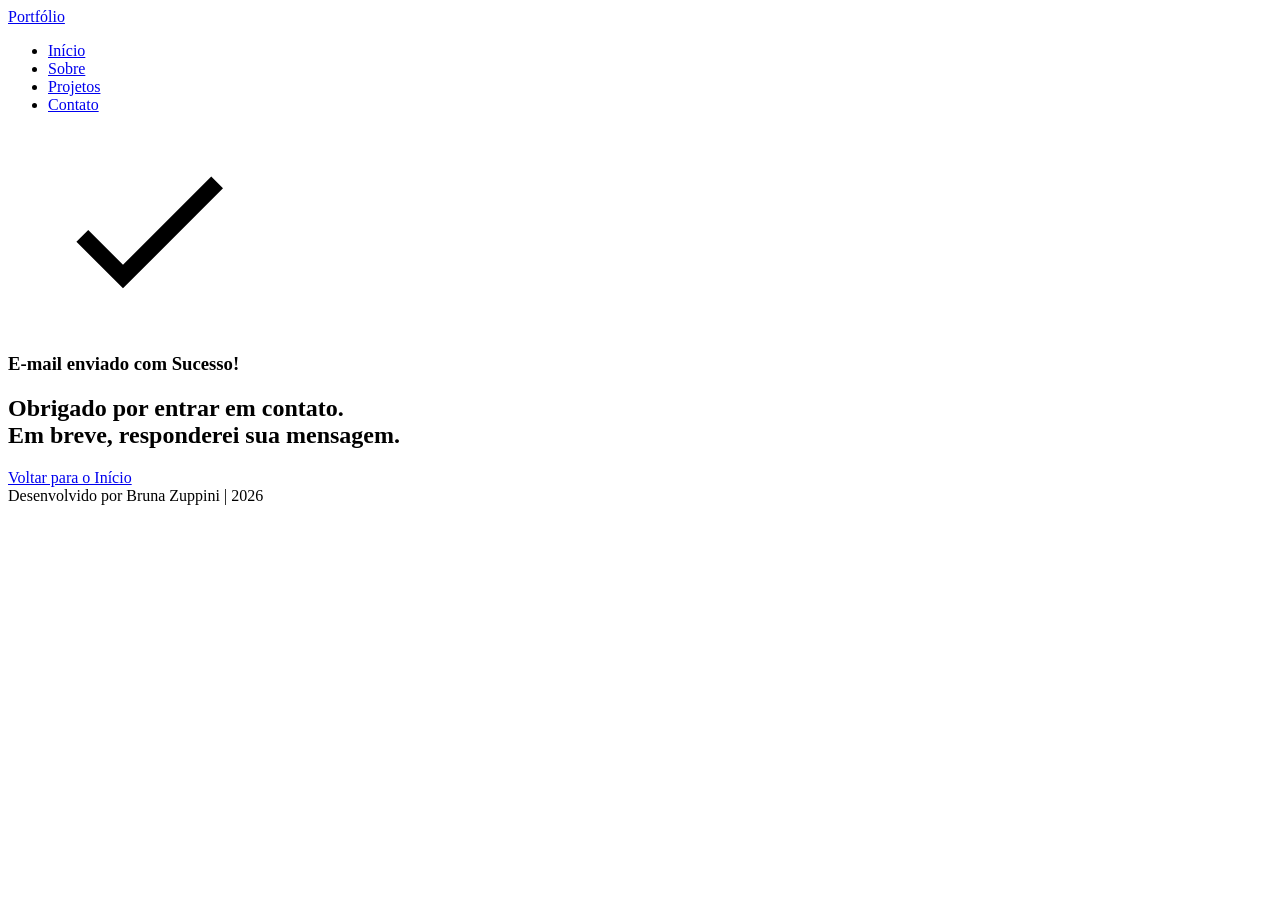
==== sucess.html @ a319c4b3 "portifolio programado em html" ====
<!DOCTYPE html>
<html lang="pt-br">

<head>

    <meta charset="UTF-8">

    <meta name="viewport" content="width=device-width, initial-scale=1.0">

    <meta name="author" content="Bruna Zuppini">
    <meta name="description"
        content="Portfólio da Bruna Zuppini, desenvolvedora Full Stack especializada em criar experiências digitais incríveis. Conheça meus projetos e entre em contato.">
    <meta name="robots" content="index, follow">

    <link rel="icon" type="image/svg+xml" href="./assets/img/favicon.svg">

    <title>Portfólio Bruna Zuppini</title>

</head>

<body>

    <!-- Cabeçalho da Página (header) -->
    <header>
        <div class="menu-content">
            <a href="index.html" id="titulo">Portfólio</a>

            <nav>
                <ul class="menu-list">
                    <li><a href="index.html#hero">Início</a></li>
                    <li><a href="index.html#about">Sobre</a></li>
                    <li><a href="index.html#projects">Projetos</a></li>
                    <li><a href="index.html#contact">Contato</a></li>
                </ul>
            </nav>
        </div>
    </header>

    <!-- Seção Principal da Página (main) -->
    <main>

        <!-- Mensagem de sucesso -->
         <section class="sucess-container">
            <article class="sucess-content">
                
                <figure class="sucess-icon">
                    <img src="assets/img/success.svg" alt="Ilustração de Sucesso" class="float-animation" width="200">
                </figure>

                <h1>E-mail enviado com Sucesso!</h1>
                <h2>Obrigado por entrar em contato. <br> Em breve, responderei sua mensagem.</h2>

                <a class="botao" href="index.html">Voltar para o Início</a>
                
            </article>
         </section>
    </main>

    <!-- Rodapé da Página (footer) -->
    <footer>

        Desenvolvido por Bruna Zuppini | 2026
        
    </footer>

</body>

</html>
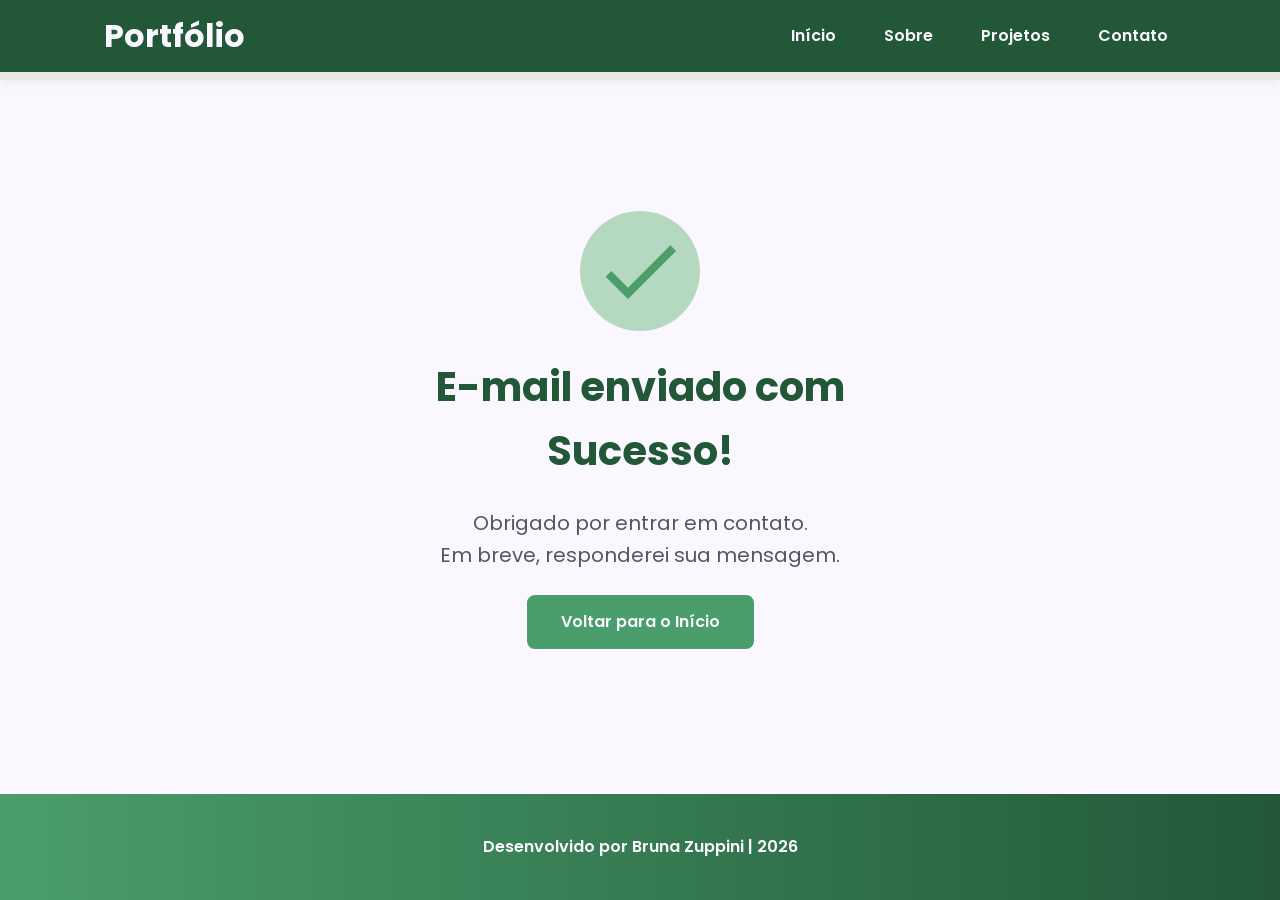
==== commit 6461dc5f: "css aplicado!" ====
--- a/sucess.html
+++ b/sucess.html
@@ -3,6 +3,14 @@
 
 <head>
 
+   <!-- Fontes do Google -->
+    <link rel="preconnect" href="https://fonts.googleapis.com">
+    <link rel="preconnect" href="https://fonts.gstatic.com" crossorigin>
+
+    <!-- Fonte do Google - Poppins -->
+    <link href="https://fonts.googleapis.com/css2?family=Poppins&display=swap" rel="stylesheet">
+    <link href="https://fonts.googleapis.com/css2?family=Quicksand:wght@300..700&display=swap" rel="stylesheet">
+    
     <meta charset="UTF-8">
 
     <meta name="viewport" content="width=device-width, initial-scale=1.0">
@@ -14,7 +22,12 @@
 
     <link rel="icon" type="image/svg+xml" href="./assets/img/favicon.svg">
 
+    <!-- Link para a Folha de Estilo da Página - CSS -->
+    <link rel="stylesheet" href="./assets/css/style.css">
+
     <title>Portfólio Bruna Zuppini</title>
+
+    
 
 </head>
 
--- a/assets/css/style.css
+++ b/assets/css/style.css
@@ -0,0 +1,1017 @@
+* {
+    margin: 0;
+    padding: 0;
+    box-sizing: border-box;
+    font-family: 'Poppins', sans-serif;
+    font-weight: 400;
+    text-decoration: none;
+    outline: none;
+}
+
+:root {
+    /* Paleta de cores - Verde Bandeira */
+    --green-50: #cfe8d5;
+    --green-100: #b4d9c0;
+    --green-200: #98caaa;
+    --green-300: #7dbc95;
+    --green-400: #63ad80;
+    --green-500: #4a9e6c;
+    --green-600: #3d875b;
+    --green-700: #2f6f49;
+    --green-800: #225838;
+    --green-900: #153f28;
+
+    /* Paleta de cores - Neutras */
+    --gray-200: #e8e8e8;
+    --gray-400: #505861;
+    --black: #171717;
+    --white: #faf7ff;
+
+    /* Paleta de cores - Estado */
+
+    --error: #e63946;
+
+    /* Sombras */
+    --shadow-sm: 0 0.25rem 0.5rem rgba(0, 0, 0, 0.05);
+    --shadow-md: 0 0.25rem 0.75rem rgba(107, 54, 200, 0.3);
+    --shadow-1g: 0 0.5rem 1.5rem rgba(107, 54, 200, 0.2);
+
+    /* Espaçamento */
+    --spacing-xs: 0.5rem;
+    --spacing-sm: 1rem;
+    --spacing-md: 1.5rem;
+    --spacing-lg: 2rem;
+    --spacing-xl: 3rem;
+    --spacing-2xl: 4rem;
+    
+    /* Tamanhos de fonte */
+    --text-sm: 0.75rem;
+    --text-base: 1rem;
+    --text-lg: 1.25rem;
+    --text-xl: 1.5rem;
+    --text-2xl: 2rem;
+    --text-3xl: 2.5rem;
+
+    /* Border Radius */
+    --radius-sm: 0.25rem;
+    --radius-md: 0.5rem;
+    --radius-lg: 1rem;
+    --radius-xl: 2rem;
+    --radius-full: 50%;
+
+    /* Animação Padrão */
+    --transition-default: all 0.3s ease;
+}
+
+html {
+    scroll-behavior: smooth;
+}
+
+body {
+    display: flex;
+    flex-direction: column;
+    min-height: 100vh;
+    background-color: var(--white);
+    line-height: 1.6;
+    color: var(--black);
+}
+
+main {
+    flex: 1;
+}
+
+.section-container {
+    max-width: 70rem;
+    margin: 0 auto;
+    padding: var(--spacing-xl) var(--spacing-md);
+    scroll-margin-top: 6rem;
+}
+
+.buttons-container {
+    display: flex;
+    gap: var(--spacing-sm);
+}
+
+.botao,
+.botao-outline {
+    display: inline-block;
+    padding: 0.75rem 2rem;
+    border: 0.15rem solid transparent;
+    border-radius: var(--radius-md);
+    font-size: var(--text-base);
+    font-weight: 600;
+    text-align: center;
+    cursor: pointer;
+    transition: var(--transition-default);
+}
+
+/* Botão Primário */
+
+.botao {
+    border-color: var(--green-500);
+    background-color: var(--green-500);
+    color: var(--white);
+}
+
+.botao:hover {
+    border-color: var(--green-800);
+    background-color: var(--green-800);
+    box-shadow: var(--shadow-md);
+    transform: translateY(-0.25rem);
+}
+
+/* Botão Secundário */
+
+.botao-outline{
+    border-color: var(--green-500);
+    background-color: transparent;
+    color: var(--green-500);
+}
+
+.botao-outline:hover {
+    border-color: var(--green-500);
+    background-color: var(--green-500);
+    color: var(--white);
+    transform: translateY(-0.25rem);
+}
+
+/* Modificadores para tamanhos de botão */
+
+.botao.botao-sm,
+.botao-outline.botao-sm {
+    min-width: 6rem;
+    padding: 0.25rem var(--spacing-sm);
+    border-width: 0.125rem;
+    border-radius: 0.25rem;
+    font-size: var(--text-sm);
+}
+
+header {
+    position: sticky;
+    top: 0;
+    z-index: 1000;
+    width: 100%;
+    height: 5rem;
+    border-bottom: var(--spacing-xs) solid var(--gray-200);
+    background-color: var(--green-800);
+    box-shadow: var(--shadow-sm);
+}
+
+header a {
+    font-weight: 600;
+    color: var(--white);
+    transition: color 0.3s ease;
+}
+
+header a:hover {
+    color: var(--green-100);
+}
+
+#titulo {
+    font-size: var(--text-2xl);
+    font-weight: 700;
+}
+
+.menu-content {
+    display: flex;
+    justify-content: space-between;
+    align-items: center;
+    max-width: 70rem;
+    height: 100%;
+    margin: 0 auto;
+    padding: 0 var(--spacing-md);
+}
+
+.menu-list {
+    display: flex;
+    gap: var(--spacing-lg);
+    list-style: none;
+}
+
+.menu-list a {
+    padding: var(--spacing-xs);
+}
+
+.hero-container {
+    display: flex;
+    align-items: center;
+    gap: var(--spacing-2xl);
+    min-height: calc(100vh - 5rem);
+}
+
+.hero-content {
+    display: flex;
+    flex: 1;
+    flex-direction: column;
+    gap: var(--spacing-md)
+}
+
+.hero-content span {
+    font-size: var(--text-xl);
+    font-weight: 700;
+}
+
+.hero-content h1 {
+    font-size: var(--text-3xl);
+    font-weight: 700;
+}
+
+.hero-content p,
+.about-content p,
+.contact-info p {
+    font-size: var(--text-lg);
+    color: var(--gray-400)
+}
+
+.hero-image {
+    display: flex;
+    flex: 1;
+    justify-content: center;
+}
+
+.hero-image img {
+    width: 100%;
+    max-width: 100%;
+    border-radius: var(--radius-xl)
+}
+
+/* Animação Flutuante */
+@keyframes float {
+    0%,
+    100% {
+        transform: translateY(0);
+    }
+
+    50% {
+        transform: translateY(-1.25rem);
+    }
+}
+
+.float-animation {
+    animation: float 3s ease-in-out infinite;
+}
+
+.about-container {
+    display: flex;
+    align-items: center;
+    gap: var(--spacing-2xl);
+    margin: var(--spacing-2xl) auto;
+    border-radius: var(--radius-lg);
+    background-color: var (var(--gray-200));
+}
+
+.about-image img {
+    width: 100%;
+    border: 0.35rem solid var(--green-500);
+    border-radius: var(--radius-full);
+    box-shadow: var(--shadow-1g);
+}
+
+.about-content h2,
+.projects-container h2,
+.contact-info h2 {
+    margin-bottom: var(--spacing-md);
+    font-size: var(--text-3xl);
+    font-weight: 700;
+    color: var(--green-800)
+}
+
+.about-content p {
+    margin-bottom: var(--spacing-sm);
+    text-align: justify;
+}
+
+.about-buttons-data {
+    display: flex;
+    justify-content: space-between;
+    align-items: center;
+    gap: var(--spacing-lg);
+    margin-top: var(--spacing-lg);
+}
+
+.about-buttons-data .botao {
+    margin-right: auto;
+}
+
+.data-container {
+    display: flex;
+    gap: var(--spacing-lg);
+    margin-top: 0;
+}
+
+.data-item {
+    display: flex;
+    flex-direction: column;
+    align-items: center;
+}
+
+.data-number {
+    font-size: var(--text-xl);
+    font-weight: 700;
+    text-align: center;
+    color: var(--green-500);
+}
+
+.data-label {
+    font-size: var(--text-base);
+    text-align: center;
+    color: var(--gray-400)
+}
+
+.projects-container {
+    scroll-margin-top: 3rem;
+    margin: var(--spacing-2xl) auto;
+    text-align: center;
+}
+
+.projects-swiper {
+    position: relative;
+    width: 100%;
+    padding: var(--spacing-sm) var(--spacing-xl) var(--spacing-xl);
+    overflow: hidden;
+}
+
+.project-card {
+    display: flex;
+    flex-direction: column;
+    width: 100%;
+    height: 100%;
+    border: 0.15rem solid var(--gray-200);
+    border-radius: var(--radius-lg);
+    background-color: var(--white);
+    box-shadow: var(--shadow-sm);
+    overflow: hidden;
+    transition: var(--transition-default);
+}
+
+.project-card:hover {
+    box-shadow: var(--shadow-1g);
+}
+
+.project-image {
+    display: flex;
+    align-items: center;
+    justify-content: center;
+    width: 100%;
+    height: 10rem;
+    background: linear-gradient(135deg, var(--green-50) 0%, var(--green-100) 100%);
+}
+
+.project-image img {
+    width: 75%;
+    height: 75%;
+    max-width: 7rem;
+    max-height: 7rem;
+    object-fit: contain;
+    transition: transform 0.3s ease;
+}
+
+.project-content {
+    display: flex;
+    flex: 1;
+    flex-direction: column;
+    padding: var(--spacing-md);
+    text-align: left;
+}
+
+.project-content h3 {
+    margin-bottom: 0.75rem;
+    font-size: var(--text-lg);
+    font-weight: 700;
+}
+
+.project-content p {
+    flex: 1;
+    margin-bottom: var(--spacing-sm);
+    font-size: 0.95rem;
+    color: var(--gray-400)
+}
+
+.project-tags {
+    display: flex;
+    flex-wrap: wrap;
+    gap: var(--spacing-xs);
+}
+
+.tag {
+    padding: 0.375rem 0.75rem;
+    border-radius: var(--radius-sm);
+    background-color: var(--green-100);
+    font-size: var(--text-sm);
+    font-weight: 600;
+    color: var(--green-800);    
+}
+
+.project-buttons {
+    display: flex;
+    justify-content: center;
+    align-items: center;
+    gap: 0.75rem;
+    margin-top: var(--spacing-sm);
+}
+
+.swiper-wrapper {
+    align-items: stretch;
+}
+
+.swiper-slide {
+    display: flex;
+    height: auto;
+}
+
+/* Botões de navegação do Swiper */
+
+.swiper-button-next,
+.swiper-button-prev {
+    width: 3rem;
+    height: 3rem;
+}
+
+.swiper-button-next:after,
+.swiper-button-prev:after {
+    font-size: var(--text-lg);
+    color: var(--green-500);
+}
+
+.swiper-button-next:hover:after,
+.swiper-button-prev:hover:after {
+    color: var(--green-800);
+}
+
+/* Indicadores de paginação */
+
+.swiper-pagination-bullet {
+    width: 0.75rem;
+    height: 0.75rem;
+    background-color: var(--gray-200);
+    opacity: 1;
+}
+
+.swiper-pagination-bullet-active {
+    width: var(--spacing-lg);
+    border-radius: var(--radius-sm);
+    background-color: var(--green-500);
+}
+
+.contact-container {
+    display: grid;
+    grid-template-columns: 1fr 1fr;
+    gap: var(--spacing-2xl);
+}
+
+.contact-info h2 {
+    margin-bottom: var(--spacing-md);
+}
+
+.contact-info p {
+    margin-bottom: var(--spacing-lg);
+}
+
+.social-container {
+    display: flex;
+    justify-content: center;
+    gap: var(--spacing-xl);
+}
+
+.social-icon {
+    width: 5rem;
+    height: 5rem;
+    padding: 0.75;
+    border-radius: var(--radius-md);
+    transition: var(--transition-default);
+}
+
+.social-icon img {
+    width: 100%;
+    filter: brightness(0), saturate(100%);
+    transition: filter 0.3s ease;
+}
+
+.social-icon:hover img {
+    filter: brightness(0)
+        saturate(100%) 
+        invert(52%) 
+        sepia(60%) 
+        saturate(356%) 
+        hue-rotate(92deg) 
+        brightness(92%) 
+        contrast(85%);
+}
+
+/* Formulário */
+
+form {
+    display: flex;
+    flex-direction: column;
+    gap: 0.75rem;
+}
+
+form label {
+    font-size: var(--text-base);
+    font-weight: 600;
+}
+
+form input,
+form textarea {
+    width: 100%;
+    padding: 0.5rem var(--spacing-sm);
+    border: 0.25 solid var(--gray-200);
+    border-radius: var(--radius-md);
+    font-family: inherit;
+    font-size: var(--text-base);
+    transition: border-color 0.3s ease;
+}
+
+form input:focus,
+form textarea:focus {
+    border-color: var(--green-500);
+    outline: none;
+}
+
+form textarea {
+    min-height: 5rem;
+    resize: none;
+}
+
+form span {
+    margin-top: -0.75rem;
+    font-size: var(--text-sm);
+    color: var(--error);
+}
+
+footer {
+    padding: 2.5rem;
+    background: linear-gradient(to right, var(--green-500), var(--green-800));
+    font-weight: 600;
+    text-align: center;
+    color: var(--white);
+}
+
+.sucess-container {
+    display: flex;
+    flex-direction: column;
+    justify-content: center;
+    align-items: center;
+    width: 100%;
+    min-height: calc(100vh - 12.5rem);
+    padding: var(--spacing-xl) var(--spacing-md);
+}
+
+.sucess-content {
+    display: flex;
+    flex-direction: column;
+    align-items: center;
+    gap: var(--spacing-md);
+    max-width: 37.5rem;
+    text-align: center;
+}
+
+.sucess-content h1 {
+    font-size: var(--text-3xl);
+    font-weight: 700;
+    color: var(--green-800);
+}
+
+.sucess-content h2 {
+    font-size: var(--text-lg);
+    color: var(--gray-400)
+}
+
+.sucess-icon {
+    display: flex;
+    align-items: center;
+    justify-content: center;
+    width: 7.5rem;
+    height: 7.5rem;
+    border-radius: var(--radius-full);
+    background-color: var(--green-100);
+}
+
+.sucess-icon img {
+    width: 6rem;
+    height: 6rem;
+    filter: brightness(0)
+        saturate(100%)
+        invert(52%) 
+        sepia(43%) 
+        saturate(486%) 
+        hue-rotate(91deg) 
+        brightness(95%) 
+        contrast(83%);
+}
+
+@media screen and (max-width: 1024px) {
+
+    /* Layout */
+
+    .section-container {
+        padding: var(--spacing-lg) var(--spacing-md);
+    }
+
+    /* Tipografia */
+    .section-container h1 {
+        font-size: var(--text-3xl)
+    }
+
+    .section-container h2 {
+        font-size: var(--text-2xl);
+    }
+
+    .section-container p {
+        font-size: var(--text-base);
+    }
+
+    .section-container span {
+        font-size: var(--text-lg);
+    }
+
+    .sucess-content h1 {
+        font-size: var(--text-3xl);
+    }
+
+    .sucess-content h2 {
+        font-size: var(--text-xl);
+    }
+
+    /* Header */
+
+    @media (max-width: 768px) {
+        .menu-list {
+            display: none;
+        }
+    }
+
+    /* Hero */
+
+    .hero-container {
+        flex-direction: column-reverse;
+        gap: var(--spacing-lg);
+        min-height: 60vh;
+        text-align: center;
+    }
+
+    .hero-content,
+    .hero-image {
+        width: 90%;
+    }
+
+    .hero-image img {
+        object-fit: cover;
+    }
+
+    .buttons-container {
+        justify-content: center;
+        width: 100%;
+    }
+
+    .hero-container .botao,
+    .hero-container .botao-outline {
+        padding: 0.75rem 1.5rem;
+        font-size: 0.95rem;
+        white-space: nowrap;
+    }
+
+    /* About */
+
+    .about-container {
+        flex-direction: column;
+        gap: var(--spacing-md);
+        margin: var(--spacing-lg);
+        padding: var(--spacing-lg);
+    }
+
+    .about-image {
+        flex: 0 0 auto;
+        width: 100%;
+        display: flex;
+        justify-content: center;
+    }
+
+    .about-image img {
+        max-width: 16rem;
+        width: 100%;
+    }
+
+    .about-content {
+        width: 100%;
+    }
+
+    .about-buttons-data {
+        flex-direction: column;
+        gap: var(--spacing-md);
+        align-items: stretch;
+    }
+
+    .about-buttons-data .botao {
+        margin-right: 0;
+    }
+
+    .data-container {
+        justify-content: center;
+        width: 100%;
+    }
+
+    /* Projects */
+
+    .projects-container {
+        margin: var(--spacing-lg) auto 0;
+    }
+
+    .projects-swiper {
+        margin: 0;
+        padding: var(--spacing-sm) var(--spacing-lg) 2.5rem;
+    }
+
+    .project-card {
+        width: 100%;
+        height: 30rem;
+        min-height: 30rem;
+        max-height: 30rem;
+        max-width: 100%;
+    }
+
+    .project-content {
+        display: flex;
+        flex-direction: column;
+        justify-content: space-between;
+        height: 100%;
+    }
+
+    .project-content p {
+        flex: 1;
+        overflow: hidden;
+    }
+
+    .project-tags {
+        min-height: 2.5rem;
+        align-items: flex-start;
+    }
+
+    .swiper-wrapper {
+        align-items: stretch;
+    }
+
+    .swiper-slide {
+        display: flex;
+        justify-content: center;
+        align-items: stretch;
+        height: auto;
+    }
+
+    .swiper-button-next,
+    .swiper-button-prev {
+        display: none;
+    }
+
+    /* Contact */
+
+    .contact-container {
+        grid-template-columns: 1fr;
+        gap: var(--spacing-lg);
+        width: 90%;
+        margin: 0 auto;
+    }
+
+    /* Sucess Page */
+
+    .sucess-container {
+        padding: var(--spacing-xl) var(--spacing-md);
+        min-height: calc(100vh - 10rem);
+    }
+
+    .sucess-content {
+        gap: var(--spacing-lg);
+        max-width: 35rem;
+    }
+
+    .sucess-icon {
+        width: 6rem;
+        height: 6rem;
+    }
+
+    .sucess-icon img {
+        width: 5rem;
+        height: 5rem;
+    }
+}
+
+@media screen and (max-width: 480px) {
+    
+    /* Layout */
+
+    .section-container {
+        padding: var(--spacing-md) var(--spacing-sm);
+    }
+
+    /* Tipografia Mobile */
+
+    .section-container h1 {
+        font-size: var(--text-xl);
+    }
+
+    .section-container h2 {
+        font-size: var(--text-xl);
+    }
+
+    .section-container p {
+        font-size: var(--text-base);
+    }
+
+    .section-container span {
+        font-size: var(--text-lg);
+    }
+
+    .sucess-content h1 {
+        font-size: var(--text-xl);
+    }
+
+    .sucess-content h2 {
+        font-size: var(--text-base);
+    }
+
+    /* Header */
+    #titulo {
+        font-size: var(--text-xl);
+    }
+
+    .menu-list {
+        display: none;
+    }
+
+    /* Hero */
+
+    .hero-container {
+        gap: var(--spacing-sm);
+    }
+
+    .hero-content {
+        gap: var(--spacing-xs);
+        width: 100%;
+    }
+
+    .buttons-container {
+        flex-direction: column;
+        gap: 0.75rem;
+        width: 100%;
+    }
+
+    .buttons-container .botao,
+    .buttons-container .botao-outline {
+        width: 100%;
+    }
+
+    .hero-container .botao,
+    .hero-container .botao-outline {
+        padding: 0.75rem 1rem;
+        font-size: 0.95rem;
+        white-space: nowrap;
+    }
+
+    .hero-image {
+        width: 100%;
+    }
+
+    .hero-image img {
+        max-width: 20rem;
+    }
+
+    /* About */
+
+    .about-container {
+        margin: var(--spacing-lg) 0.5rem;
+        padding: var(--spacing-md);
+    }
+
+    .about-image img {
+        max-width: 14rem;
+    }
+
+    .about-buttons-data .botao,
+    .about-buttons-data .botao-outline {
+        width: 100%;
+        padding: 0.75rem var(--spacing-lg);
+        font-size: var(--text-base);
+        text-align: center;
+    }
+
+    .data-number {
+        font-size: var(--text-lg);
+    }
+
+    .data-label {
+        font-size: var(--text-sm);
+    }
+
+    /* Projects */
+
+    .projects-container {
+        margin: var(--spacing-lg) auto 0;
+    }
+
+    .projects-swiper {
+        position: relative;
+        margin: 0;
+        padding: var(--spacing-sm) 0 2rem 0;
+        overflow: visible;
+    }
+
+    .project-card {
+        width: 100%;
+        height: 20rem;
+        max-width: 20rem;
+    }
+
+    .project-image {
+        height: 10rem;
+    }
+
+    .project-content {
+        padding: var(--spacing-md)
+    }
+
+    .project-content h3 {
+        font-size: 1.25rem;
+    }
+
+    .project-content p {
+        font-size: 0.95rem;
+    }
+
+    /* Contacts */
+
+    .contact-container {
+        width: 100%;
+    }
+
+    .contact-info p {
+        margin-bottom: var(--spacing-md);
+    }
+
+    .social-container {
+        flex-wrap: wrap;
+        gap: var(--spacing-lg);
+        margin-bottom: var(--spacing-xs);
+    }
+
+    .social-icon {
+        width: 4rem;
+        height: 4rem;
+    }
+
+    /* Formulário */
+
+    form {
+        gap: var(--spacing-sm);
+    }
+
+    form label {
+        font-size: 0.95rem;
+    }
+
+    form input,
+    form textarea {
+        padding: 0.75rem;
+        font-size: var(--text-base);
+    }
+
+    form button {
+        padding: 0.75rem var(--spacing-md);
+        font-size: var(--text-base);
+    }
+
+    /* Footer */
+
+    footer {
+        padding: var(--spacing-md) var(--spacing-sm);
+        font-size: var(--text-sm);
+    }
+
+    /* Sucess Page */
+
+    .sucess-container {
+        padding: var(--spacing-lg) var(--text-sm);
+        min-height: calc(100vh - 8rem);
+    }
+
+    .sucess-content {
+        gap: var(--spacing-md);
+        max-width: 100%;
+        padding: 0 var(--spacing-sm);
+    }
+
+    .sucess-icon {
+        width: 5rem;
+        height: 5rem;
+    }
+
+    .sucess-icon img {
+        width: 4rem;
+        height: 4rem;
+    }
+
+    .sucess-content .botao {
+        width: 100%;
+        max-width: 20rem;
+        padding: 0.75rem var(--spacing-lg);
+    }
+}
